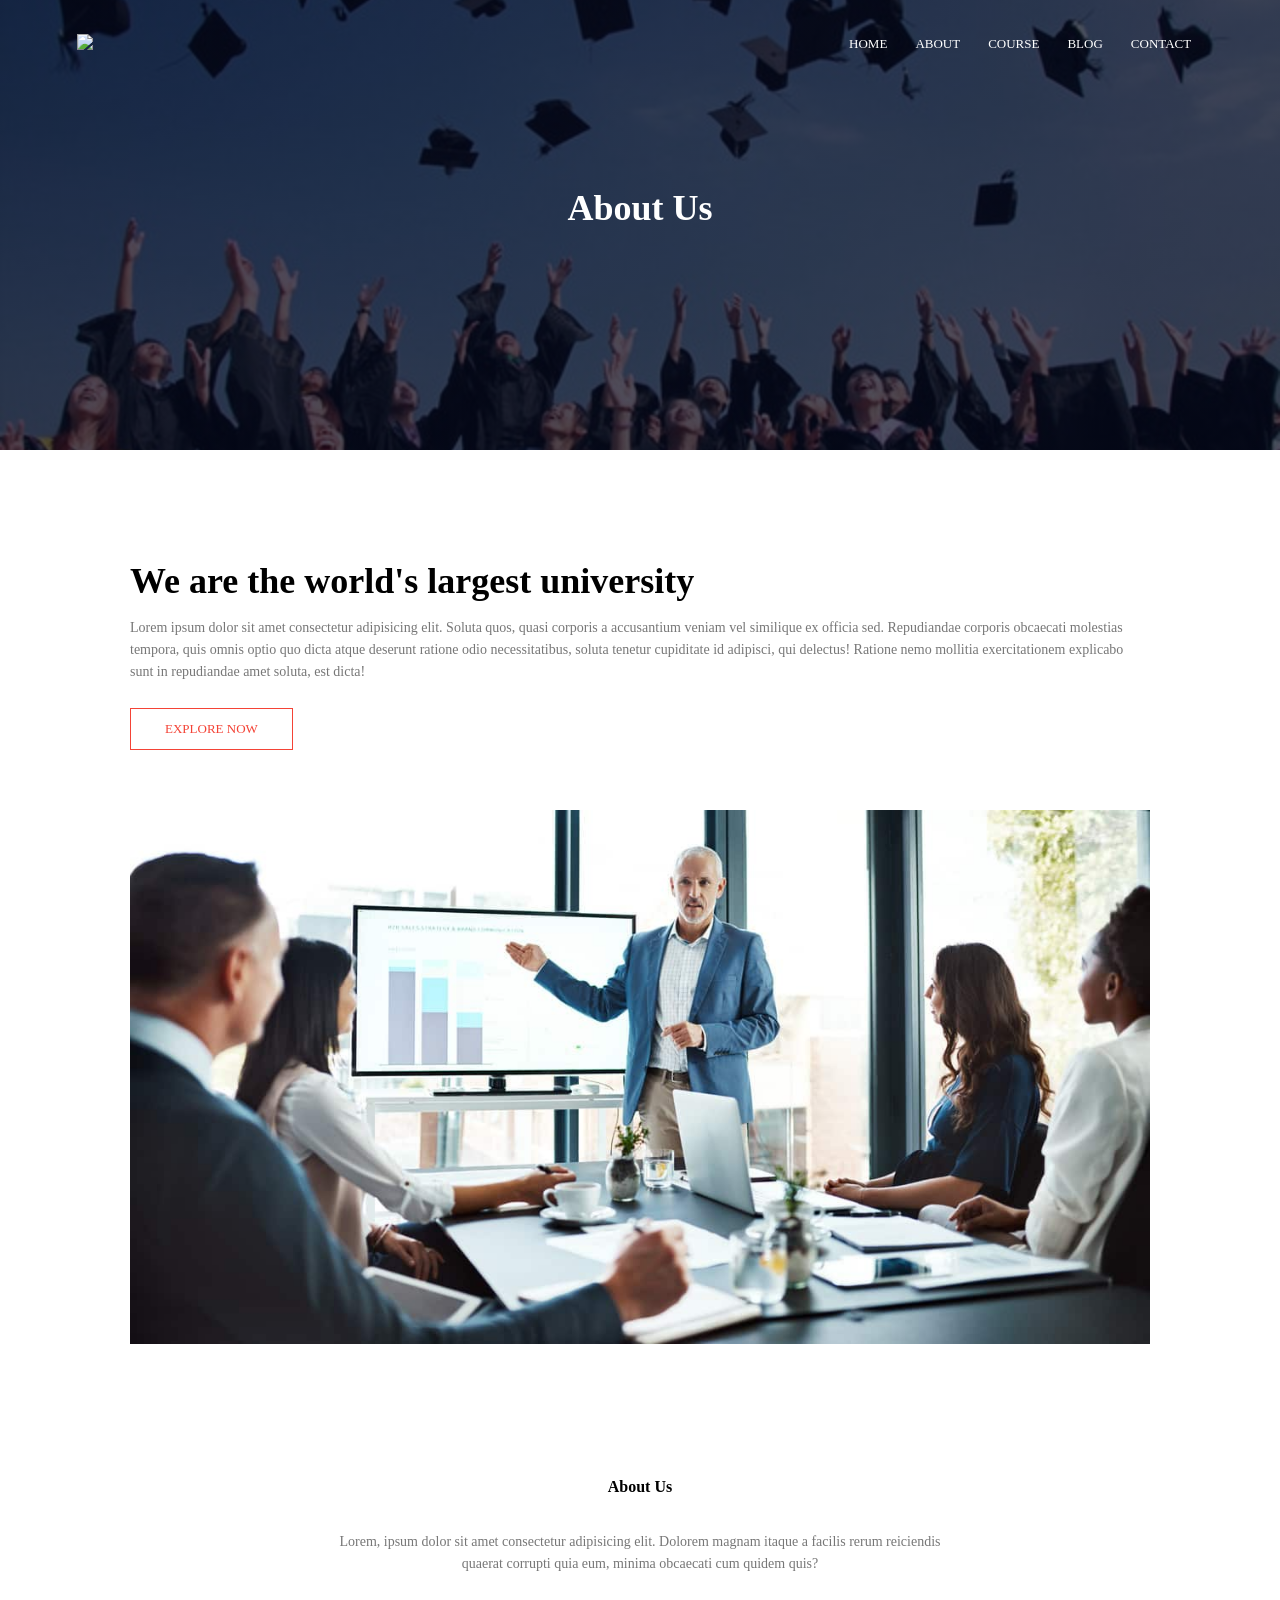
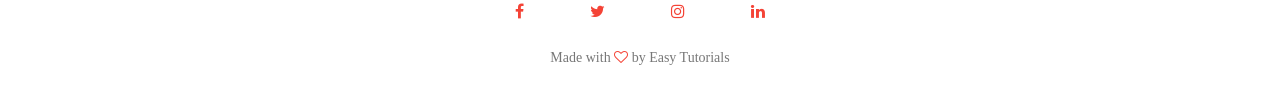
==== about.html @ d5e065f1 "First commit" ====
<!DOCTYPE html>
<html lang="en">
<head>
    <meta charset="UTF-8">
    <meta name="viewport" content="width=device-width, initial-scale=1.0">
    <title>University Website Design - Easy Tutorials</title>
    <link rel="stylesheet" href="prac.css">
     <link rel="stylesheet" href="https://stackpath.bootstrapcdn.com/font-awesome/4.7.0/css/font-awesome.min.css">
</head>
<body>
    <section class="sub-header">
        <nav>
            <a href="prac.html"><img src="./logo.svg" ></a>
            <div class="nav-links" id="navlinks">
                <i class="fa fa-times" onclick="hideMenu()"></i>
               <ul>
                <li><a href="">HOME</a></li>
                <li><a href="">ABOUT</a></li>
                <li><a href="">COURSE</a></li>
                <li><a href="">BLOG</a></li>
                <li><a href="">CONTACT</a></li>
               </ul>
            </div>
            <i class="fa fa-bars" onclick="showMenu()"></i>
        </nav>
       <h1>About Us</h1>
    </section>
      <!-- Javascript for toggle menu  -->
    <script>
        
        var navlinks = document.getElementById("navlinks")

        function showMenu(){
            navlinks.style.right = "0"
        }
        function hideMenu(){
            navlinks.style.right = "-200px"
        }
        

    </script>

  <!-- about us content -->
<section class="about-us">

    <div class="about-col">
        <h1>We are the world's largest university</h1>
        <p>Lorem ipsum dolor sit amet consectetur adipisicing elit. Soluta quos, quasi corporis a accusantium veniam vel similique ex officia sed. Repudiandae corporis obcaecati molestias tempora, quis omnis optio quo dicta atque deserunt ratione odio necessitatibus, soluta tenetur cupiditate id adipisci, qui delectus! Ratione nemo mollitia exercitationem explicabo sunt in repudiandae amet soluta, est dicta!</p>
        <a href="" class="btn red-btn">EXPLORE NOW</a>
    </div>
    <div class="about-col">
        <img src="./Closed-Board-Meeting-2.jpeg" >
    </div>
</section>
    <!-- footer -->

    <section class="footer">
        <h4>About Us</h4>
        <p>Lorem, ipsum dolor sit amet consectetur adipisicing elit. Dolorem magnam itaque a facilis rerum reiciendis <br>quaerat corrupti quia eum, minima obcaecati cum quidem quis?</p>
        <div class="icons">
            <i class="fa fa-facebook"></i>
            <i class="fa fa-twitter"></i>
            <i class="fa fa-instagram"></i>
            <i class="fa fa-linkedin"></i>
        </div>
        <p>Made with <i class="fa fa-heart-o"></i> by Easy Tutorials</p>
    </section>
</body>
</html>
---- prac.css ----
*{
    margin: 0;
    padding: 0;
    font-family:cursive;
}
.header{
    min-height: 100vh;
    width: 100%;
    background-image: linear-gradient( rgba(4,9,30,0.7),rgba(4,9,30,0.7)),url(./london.jpg);
    background-position: center;
    background-size: cover;
    position: relative;
}
nav{
    display: flex;
    padding: 2% 6%;
    justify-content: space-between;
    align-items: center;
}
nav img{
    width: 150px;
}
.nav-links{
    flex: 1;
    text-align: right;
}
.nav-links ul li{
    list-style: none;
    display: inline-block;
    padding: 8px 12px;
    position: relative;
}
a{
    color: white;
    text-decoration: none;
    font-size: 13px;
}
.nav-links ul li ::after{
    content: '';
    width: 0%;
    height: 2px;
    background: #f44336;
    display: block;
    margin: auto;
    transition: 0.5s;
}
.nav-links ul li:hover ::after{
    width: 100%;
}
.text-box{
    width: 90%;
    color: #fff;
    position: absolute;
    top: 50%;
    left: 50%;
    transform: translate(-50%);
    text-align: center;
}
.text-box h1{
    font-size: 62px;
}
.text-box p{
    margin: 10px 0 40px;
    font-size: 14px;
    color: #fff;
}
.btn{
    display: inline-block;
    text-decoration: none;
    color: #fff;
    border: 1px solid #fff;
    padding: 12px 34px;
    font-size: 13px;
    background: transparent;
    position: relative;
    cursor: pointer;
}
.btn:hover{
    border: 1px solid #f44336;
    background: #f44336;
    transition: 1s;
}
nav .fa{
    display: none;
}
@media(max-width: 700px){
    .text-box h1{
        font-size: 25px;
    }
    .nav-links ul li{
        display: block;
    }
    .nav-links{
        position: absolute;
        background: #f44336;
        height: 100vh;
        width: 200px;
        top: 0;
        right: -200px;
        text-align: left;
        z-index: 2;
        transition: 1s;
    }
    nav .fa{
        display: block;
        color: #fff;
        margin: 10px;
        font-size: 22px;
        cursor: pointer;
    }
    .nav-links ul{
        padding: 30px;
    }
}

/* course */
.course{
    width: 80%;
    margin: auto;
    text-align: center;
    padding-top: 100px;
    
}
h1{
    font-size: 36px;
    font-weight: 600;
}
p{
    color: #777;
    font-size: 14px;
    font-weight: 300;
    line-height: 22px;
    padding: 10px;
}
.row{
    margin-top: 5%;
    display: flex;
    justify-content: space-between;
}
.course-col{
    flex-basis: 31%;
    background: #fff3f3;
    border-radius: 10px;
    margin-bottom: 5%;
    padding: 20px 12px ;
    box-sizing: border-box;
    transition: 0.5s;
}
h3{
    text-align: center;
    font-weight: 600;
    margin: 10px 0;
}
.course-col:hover{
    box-shadow: 0 0 20px 0px rgba(0, 0, 0, 0.2);
}
@media(max-width: 700px){
    .row{
        flex-direction: column;
    }
}

/* campus */
.campus{
    width: 80%;
    margin: auto;
    text-align: center;
    padding-top: 50px;
}

.campus-col{
    flex-basis: 32%;
    border-radius: 10px;
    margin-bottom: 30px;
    position: relative ;
    overflow: hidden;
}
.campus-col img{
    width: 100%;
    display: block;
}
.layer{
    background: transparent;
    height: 100%;
    width: 100%;
    position: absolute;
    top: 0;
    left: 0;
    transition: 0.5s;
}
.layer:hover{
    background: rgba(226,0,0,0.7);
}
.layer h3{
    width: 100%;
    font-weight: 500;
    color: #fff;
    font-size: 26px;
    bottom: 0;
    left: 50%;
    transform: translateX(-50%);
    position: absolute;
    opacity: 0;
    transition: 0.5s;
}
.layer:hover h3{
    bottom: 49%;
    opacity: 1;
}

/* facilities */
.facilities{
    width: 80%;
    margin: auto;
    text-align: center;
    padding-top: 100px;
}
.facilities-col{
    flex-basis: 31%;
    border-radius: 10px;
    margin-bottom: 5%;
    text-align: left;
}
.facilities-col img{
    width: 100%;
    border-radius: 10px;
}
.facilities-col p{
    padding: 0;
}
.facilities-col h3{
    margin-top: 16px;
    margin-bottom: 15px;
    text-align: left;
}

/* testimonals */

.testimonals{
    width: 80%;
    margin: auto;
    padding-top: 100px;text-align: center;
}
.testimonal-col{
    flex-basis: 44%;
    border-radius: 10px;
    margin-bottom: 5%;
    text-align: left;
    background: #fff3f3;
    padding: 25px;
    cursor: pointer;
    display: flex;
}
.testimonal-col img{
    height: 40px;
    margin-left: 5px;
    margin-right: 30px;
    border-radius: 50%;
}
.testimonal-col p{
    padding: 0;
}
.testimonal-col h3{
    margin-top: 15px;
    text-align: left;
}
.testimonal-col .fa{
color: #f44336
}
@media(max-width: 700px){
    .testimonal-col img{
        margin-left: 0px;
        margin-right: 15px;
    }
}
/* call to action */
.cta{
    margin: 100px auto;
    width: 80%;
    background-image: linear-gradient(rgba(0,0,0,0.7),rgba(0,0,0,0.7 )), url(./banner\ 2.jpg);
    background-position: center;
    background-size: cover;
    border-radius: 10px;
    text-align: center;
    padding: 100px 0;
}

.cta h1{
    color: #fff;
    margin-bottom: 40px;
    padding: 0;
}

@media(max-width: 700px){
    .cta h1{
        font-size: 24px;
    }
}

/* footer  */
.footer{
    width: 100%;
    text-align: center;
    padding: 30px 0;
}
.footer h4{
    margin-bottom: 25px;
    margin-top: 20px;
    font-weight: 600;
}
.icons .fa{
    color:#f44336;
    margin: 0 13px;
    cursor: pointer;
    padding: 18px;
}
.fa-heart-o{
    color: #f44336;
}


/* about us Page  */

.sub-header{
    height: 50vh;
    width: 100%;
    background-image: linear-gradient(rgba(4,9,30,0.7),rgba(4,9,30,0.7)),url(./pexels-photo-267885.jpeg);
    background-position: center;
    background-size: cover;
    text-align: center;
    color: #fff;
}
.sub-header h1{
    margin-top: 100px;
}
.about-us{
    width: 80%;
    margin: auto;
    padding-top: 80px;
    padding-bottom: 50px;
}
.about-col{
    flex-basis: 48%;
    padding: 30px 2px;
}
.about-col img{
    width: 100%;
}
.about-col h1{
    padding-top: 0;
}
.about-col p{
    padding: 15px 0 25px;
}
.red-btn{
    border: 1px solid #f44336;
    background: transparent;
    color: #f44336;
}
.red-btn:hover{
    color: #fff;
}

/* blog content  */
.blog-content{
    width: 80%;
    margin: auto;
    padding: 60px 0;
}

.blog-left{
    flex-basis: 65%;
}
.blog-left img{
    width: 100%;
}
.blog-left h2{
    color: #222;
    font-weight: 600;
    margin: 30px 0;
}
.blog-left p{
    color: #999;
    padding: 0;
}

.blog-right{
    flex-basis: 32%;
}
.blog-right h3{
    background:#f44336;
    color: #fff;
    padding: 7px 0;
    font-size: 16px;
    margin-bottom: 20px;
}
.blog-right div{
    display: flex;
    align-items: center;
    justify-content: space-between;
    color: #555;
    padding: 8px;
    box-sizing: border-box;
}

.comment-box{
    border: 1px solid #ccc;
    margin: 50px 0;
    padding: 10px 20px;
}
.comment-box h3{
    text-align: left;
}

.comment-form input, .comment-form textarea{
    width:100% ;
    padding: 10px;
    margin: 15px 0;
    box-sizing: border-box;
    border: none;
    outline: none;
    background: #f0f0f0;
}
.comment-form button{
    margin: 10px 0;
}

@media(max-width: 700px){
    .sub-header h1{
        font-size: 24px;
    }
}
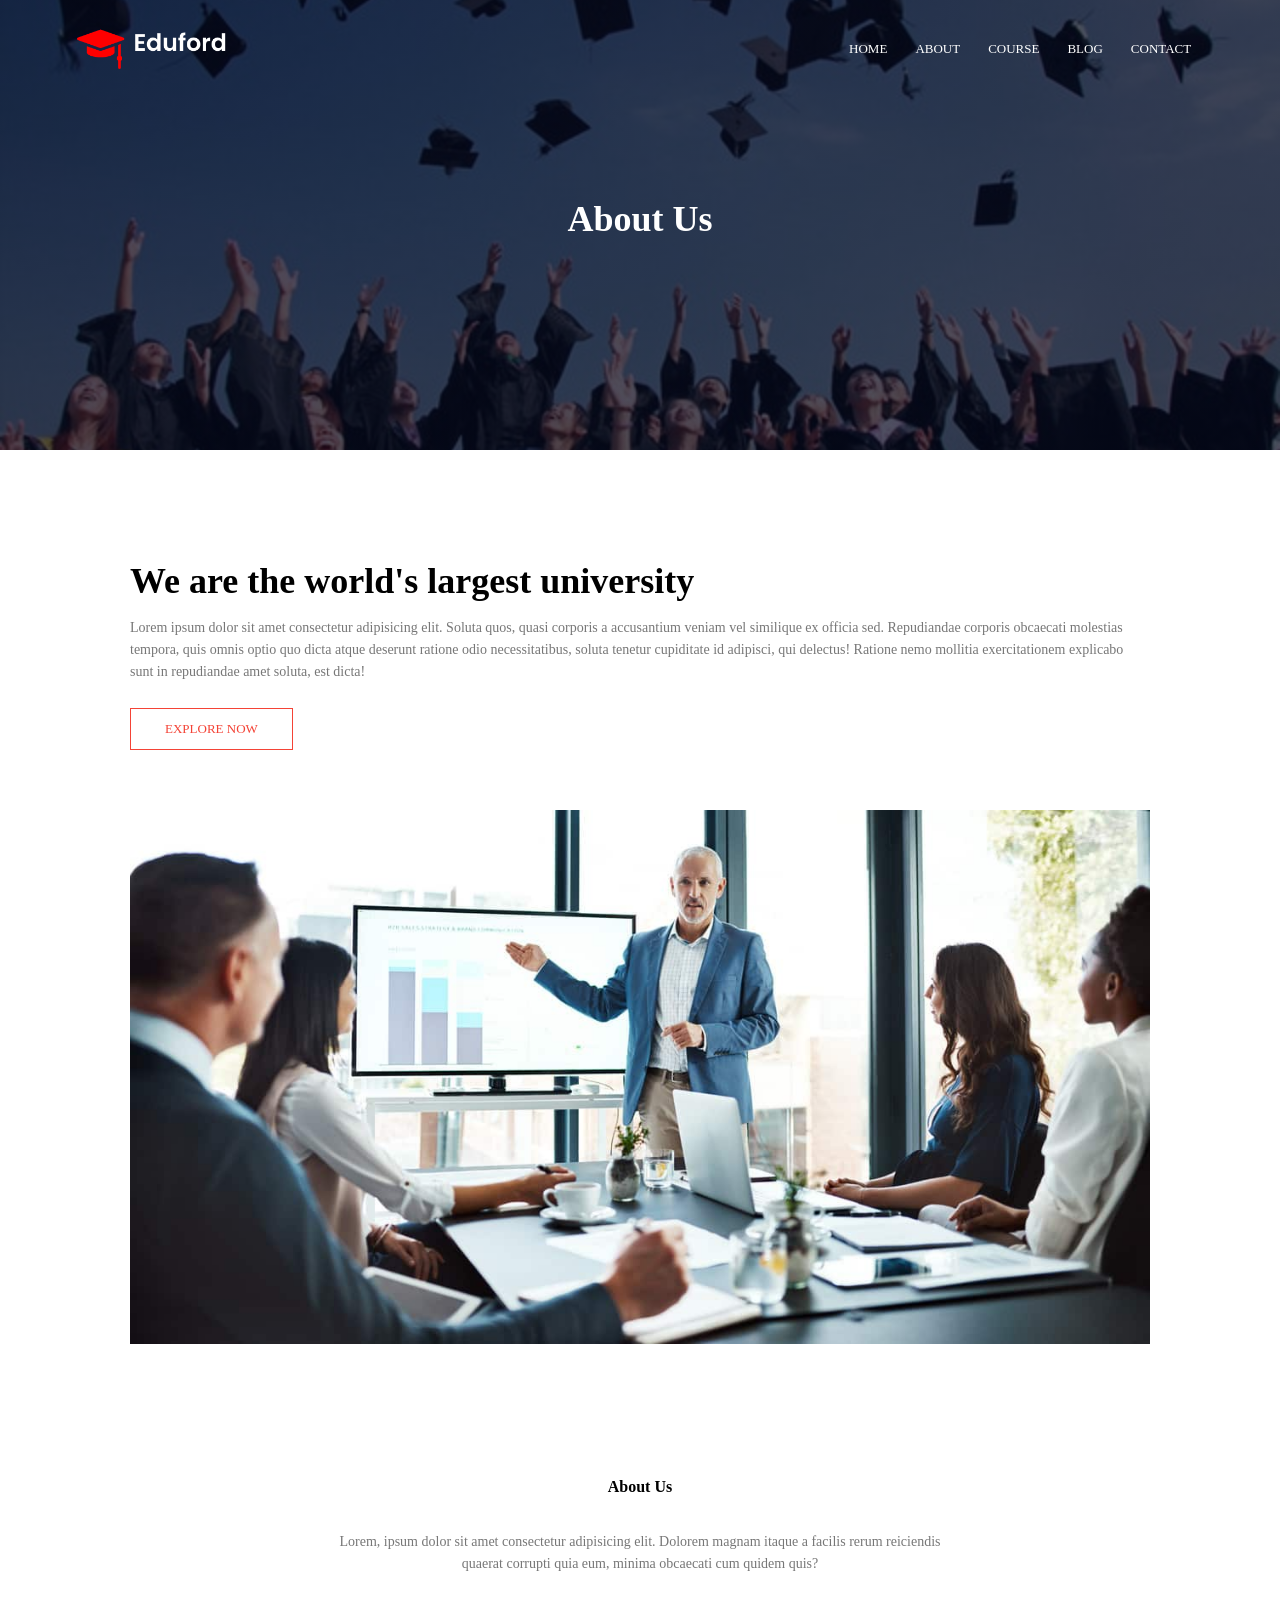
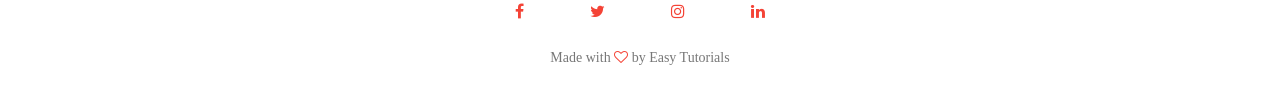
==== commit 92b18cf1: "eduford project" ====
--- a/about.html
+++ b/about.html
@@ -10,16 +10,16 @@
 <body>
     <section class="sub-header">
         <nav>
-            <a href="prac.html"><img src="./logo.svg" ></a>
+            <a href="prac.html"><img src="./logo.png" ></a>
             <div class="nav-links" id="navlinks">
                 <i class="fa fa-times" onclick="hideMenu()"></i>
-               <ul>
-                <li><a href="">HOME</a></li>
-                <li><a href="">ABOUT</a></li>
-                <li><a href="">COURSE</a></li>
-                <li><a href="">BLOG</a></li>
-                <li><a href="">CONTACT</a></li>
-               </ul>
+                <ul>
+                    <li><a href="prac.html">HOME</a></li>
+                    <li><a href="about.html">ABOUT</a></li>
+                    <li><a href="course.html">COURSE</a></li>
+                    <li><a href="blog.html">BLOG</a></li>
+                    <li><a href="Contact.html">CONTACT</a></li>
+                   </ul>
             </div>
             <i class="fa fa-bars" onclick="showMenu()"></i>
         </nav>
--- a/prac.css
+++ b/prac.css
@@ -91,7 +91,7 @@
         display: block;
     }
     .nav-links{
-        position: absolute;
+        position: fixed;
         background: #f44336;
         height: 100vh;
         width: 200px;
@@ -429,4 +429,56 @@
     .sub-header h1{
         font-size: 24px;
     }
+}
+
+
+/*  location*/
+
+.location{
+    width:80%;
+    margin: auto;
+    padding: 80px 0;
+}
+.location iframe{
+    width: 100%;
+}
+.contact-us{
+    width: 80%;
+    margin: auto;
+}
+
+.contact-col{
+    flex-basis: 48%;
+    margin-bottom: 30px;
+}
+
+.contact-col div{
+    display: flex;
+    align-items: center;
+    margin-bottom: 40px;
+}
+.contact-col div .fa{
+    font-size: 28px;
+    color: #f44336;
+    margin: 10px;
+    margin-right: 30px;
+}
+
+.contact-col div p{
+    padding: 0;
+}
+.contact-col div h5{
+    font-size: 20px;
+    margin-bottom: 5px;
+    color: #555;
+    font-weight: 400;
+}
+
+.contact-col input, .contact-col textarea{
+    width: 100%;
+    padding: 15px;
+    margin-bottom: 17px;
+    outline: none;
+    border: 1px solid #ccc;
+    box-sizing: border-box;
 }
